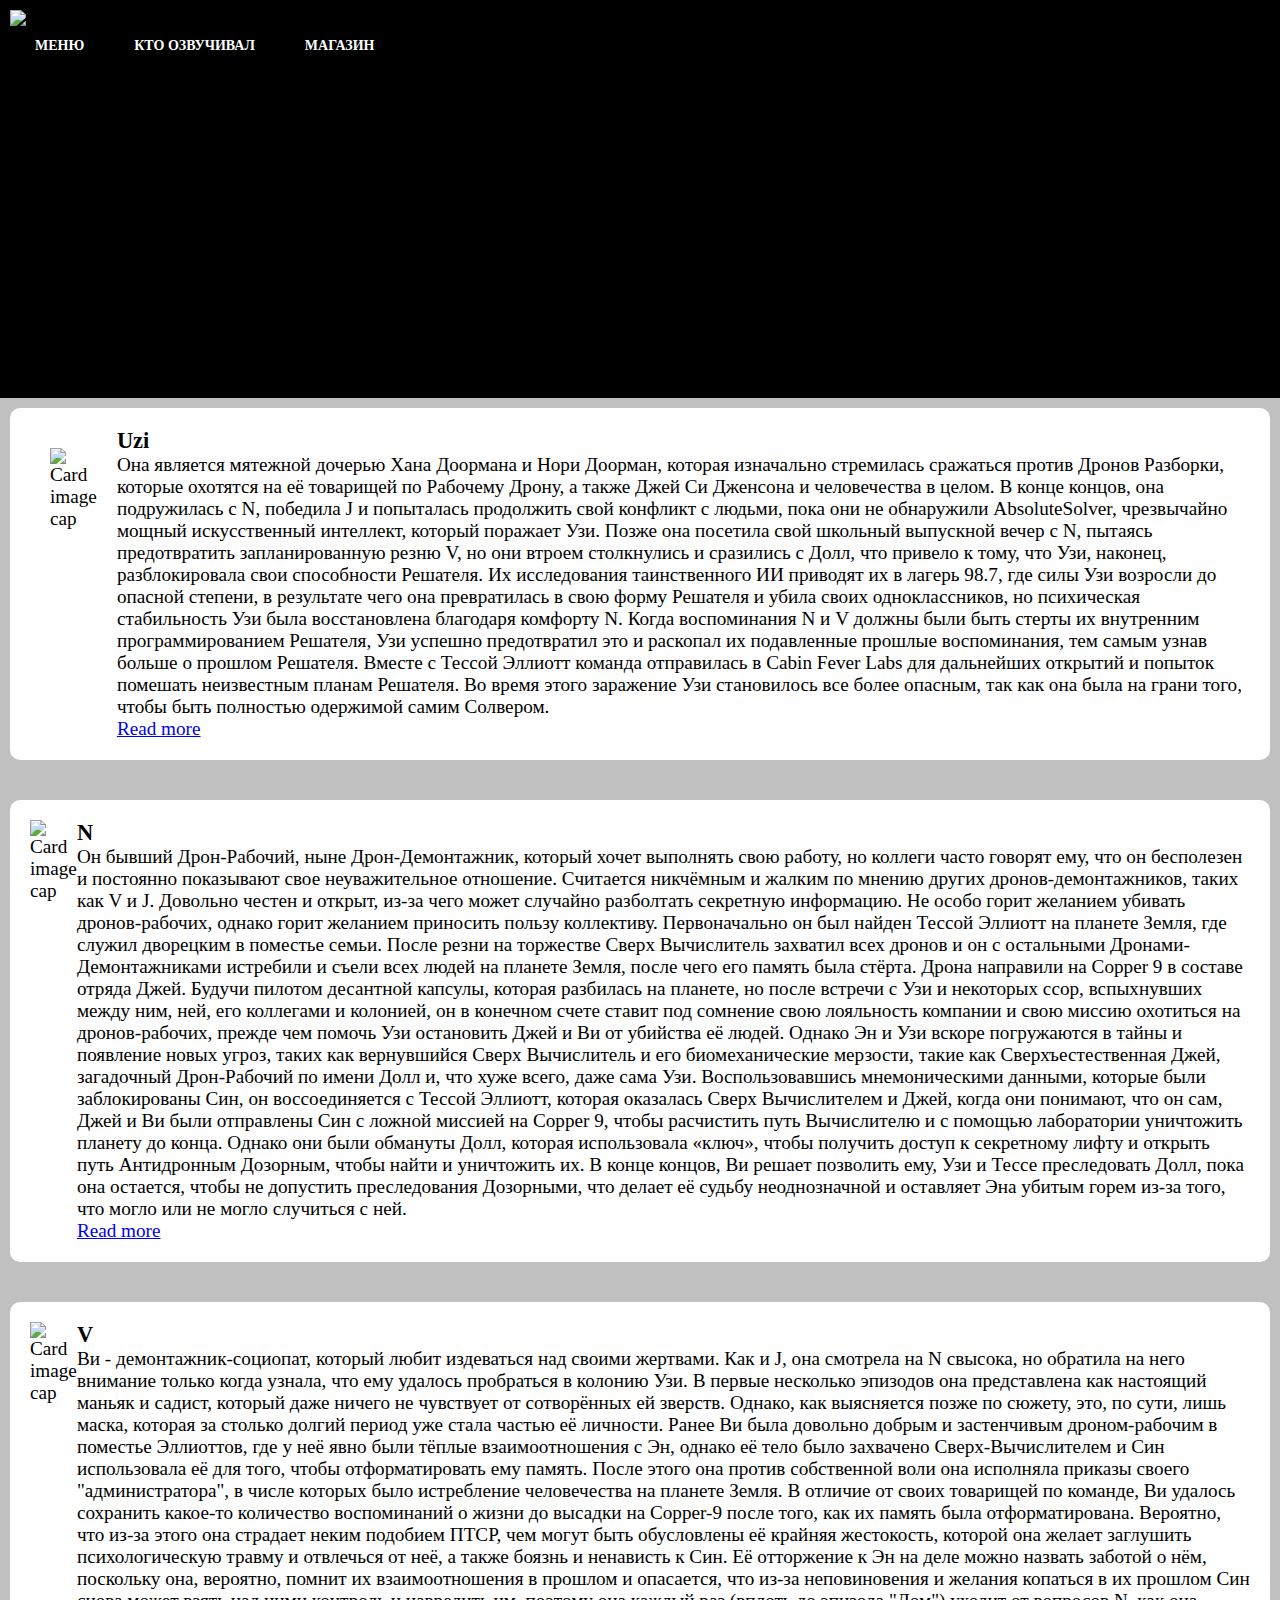
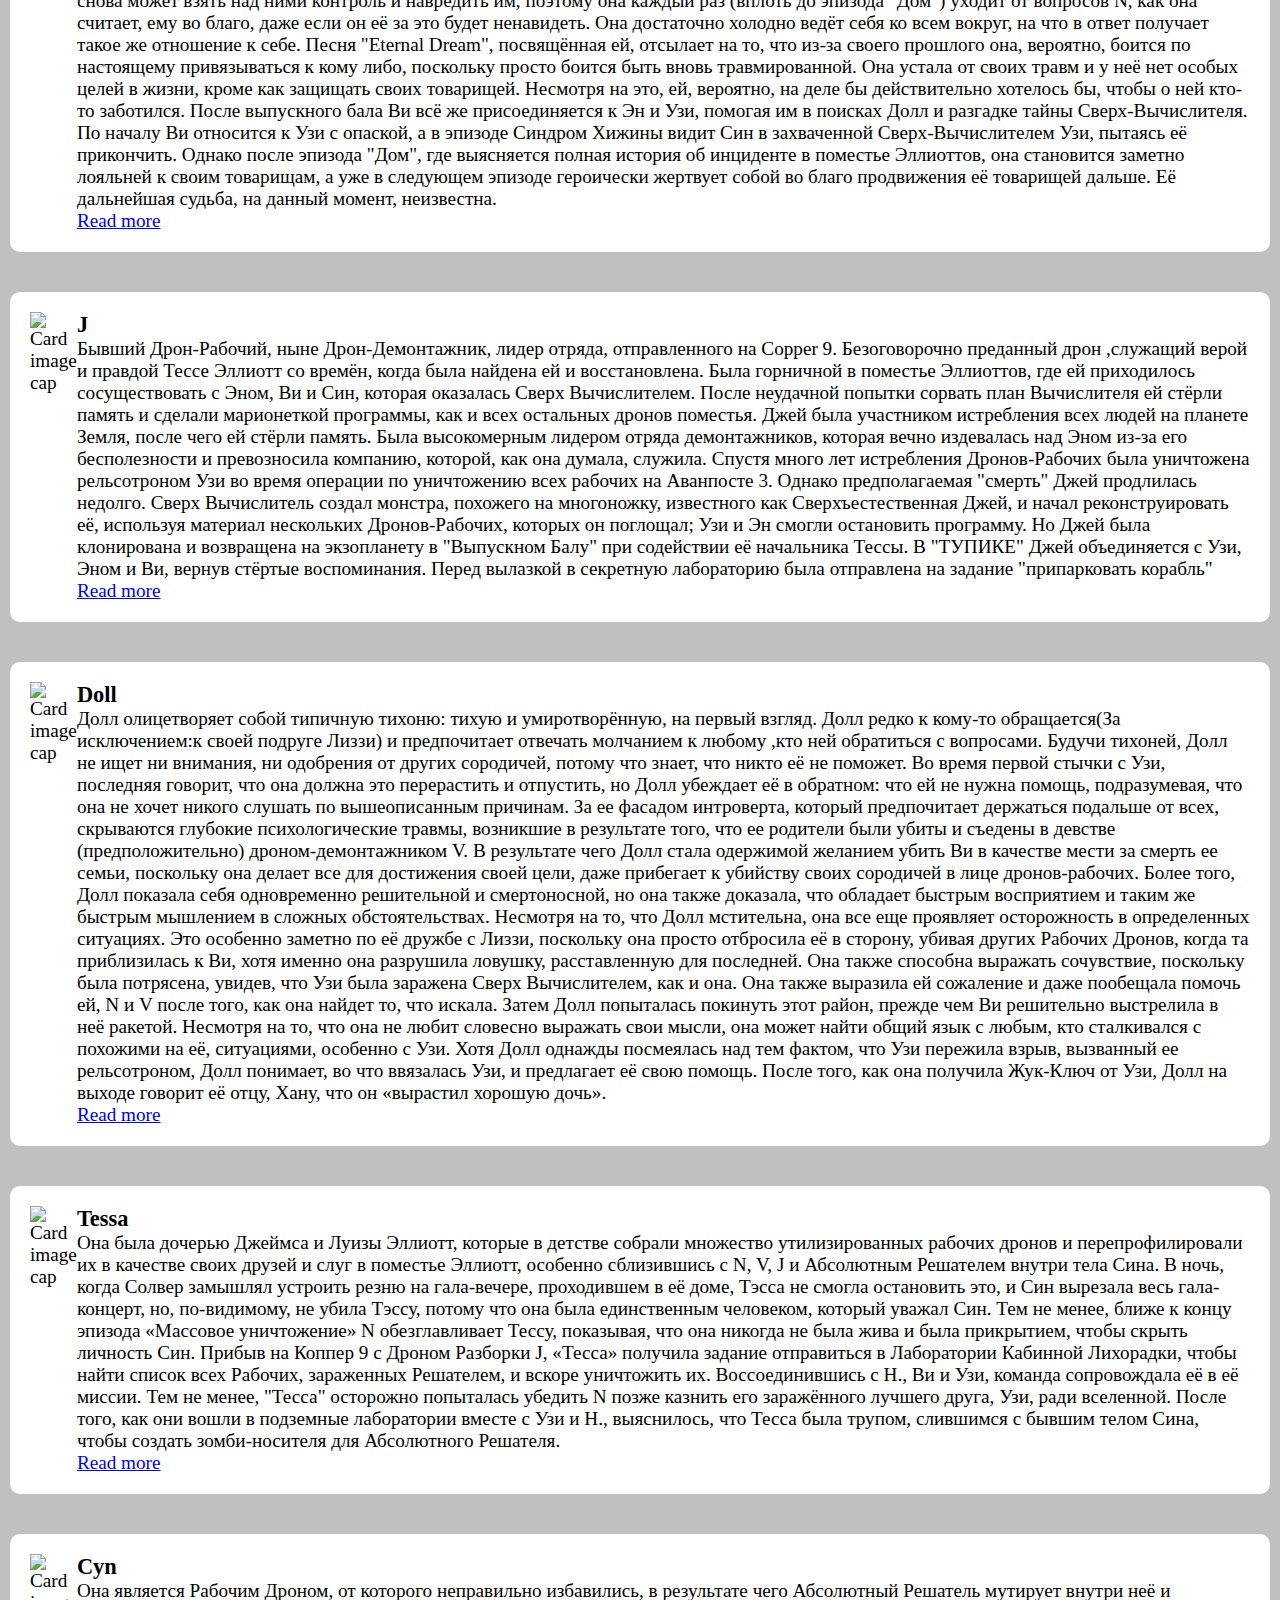
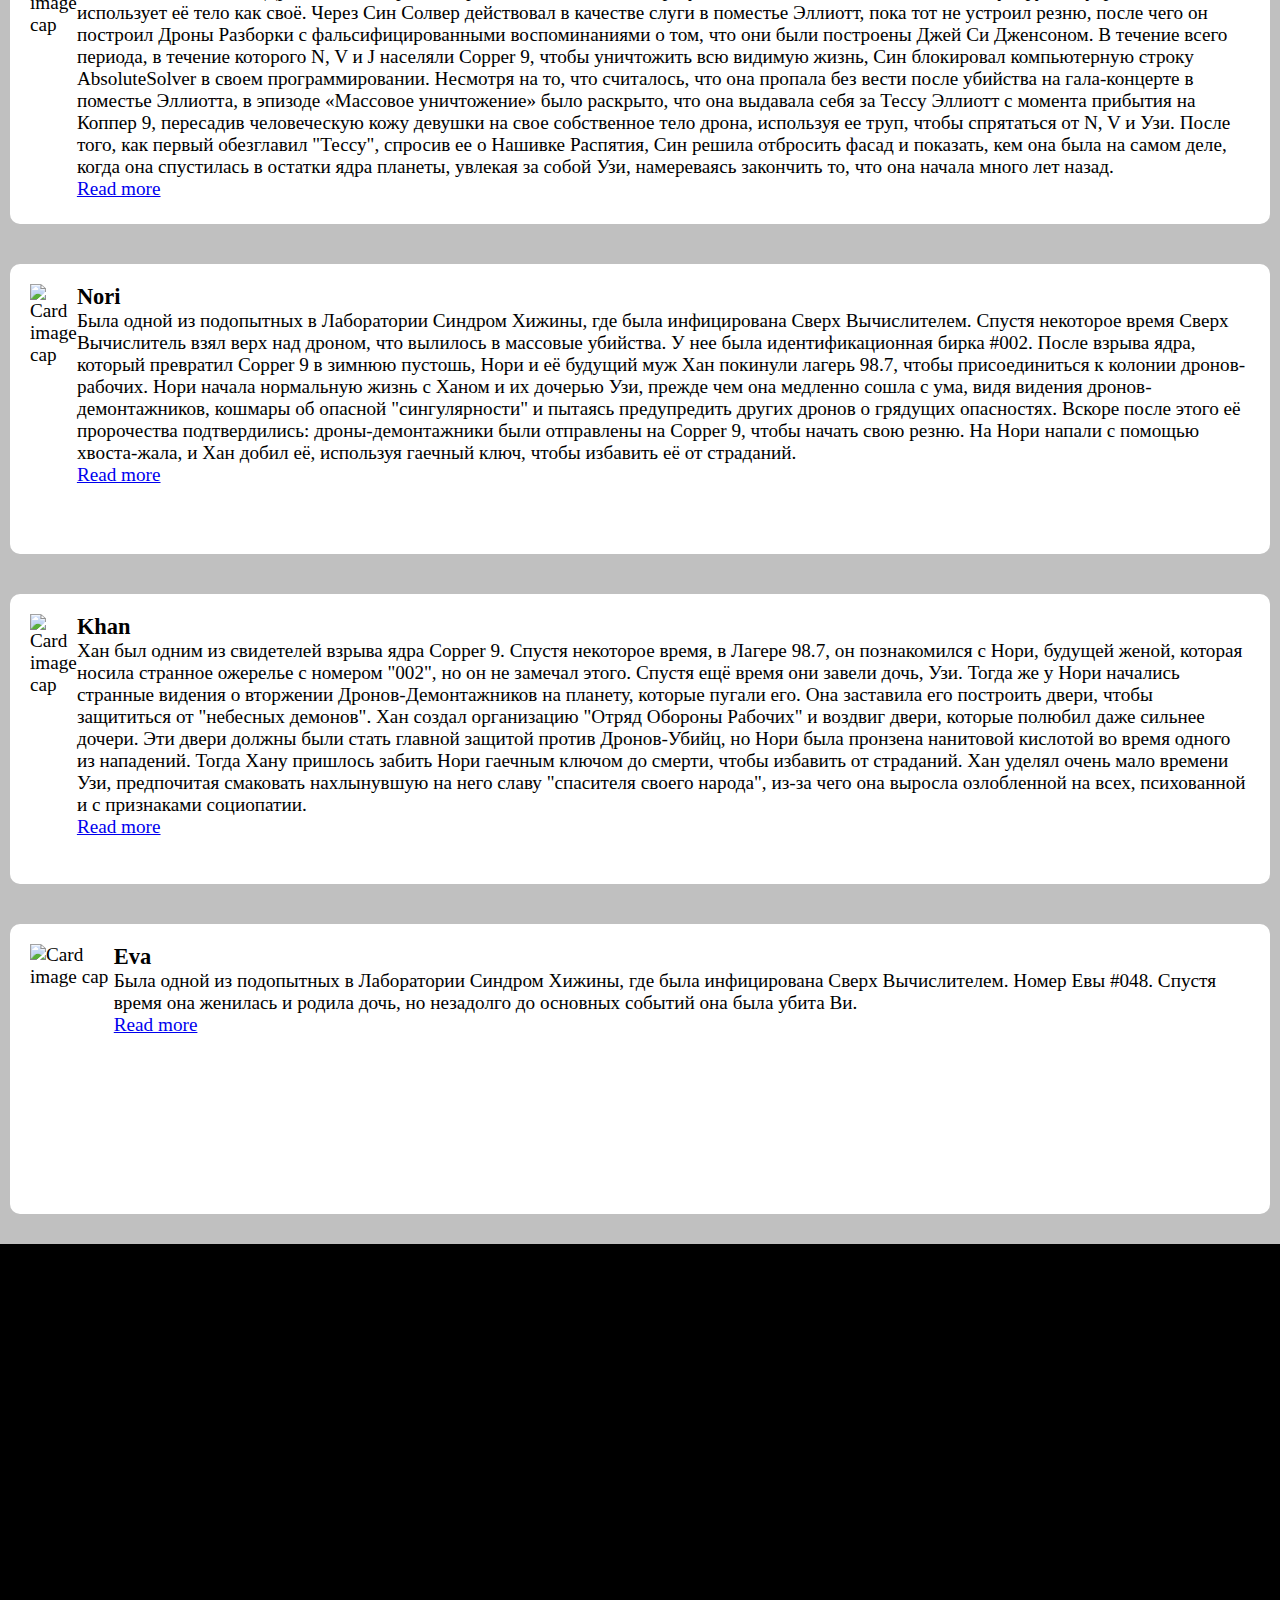
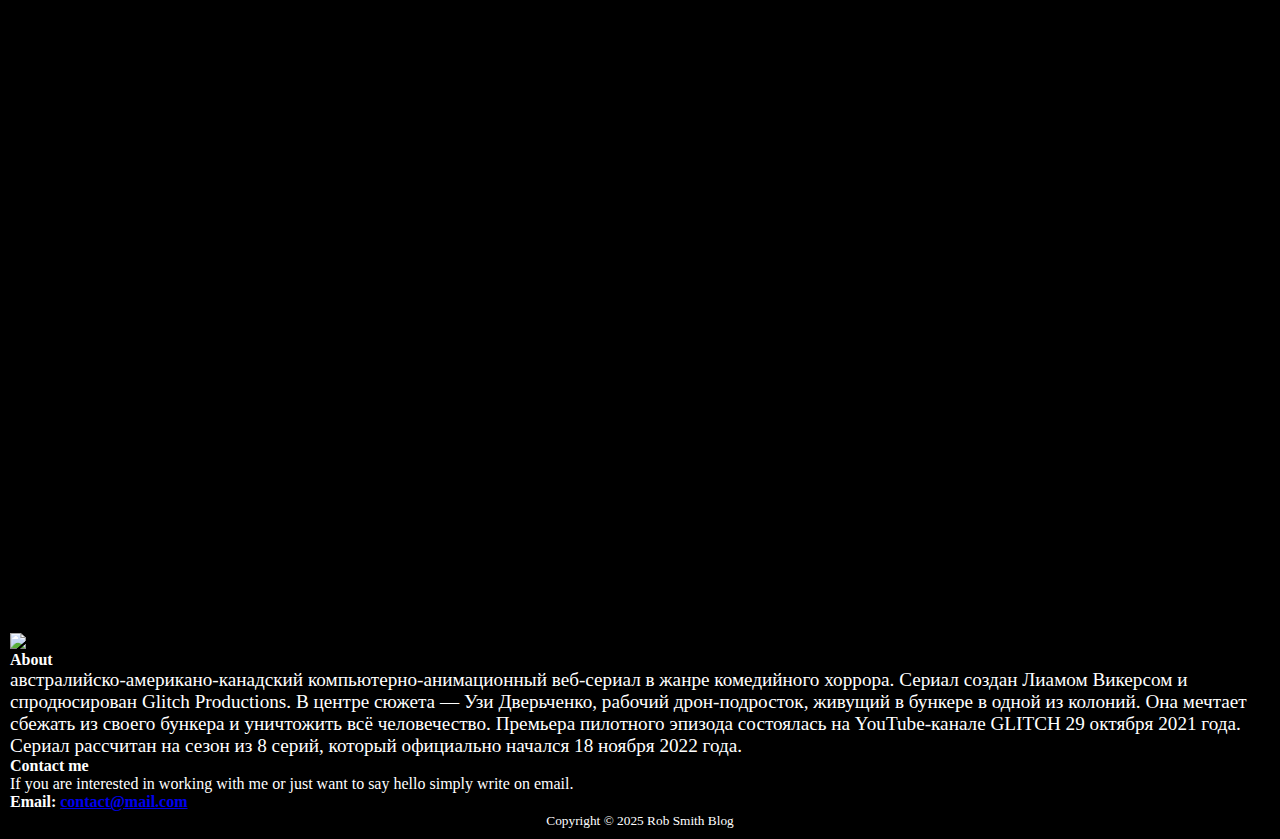
==== index.html @ 31bffb8f "Add files via upload" ====
<!DOCTYPE html>
<html lang="en" >
<head>
  <meta charset="UTF-8">
  <title>CodePen - A Pen by ghost smok</title>
  <link rel="stylesheet" href="./style.css">

</head>
<body>
<!-- partial:index.partial.html -->
<header>
<img src="https://i.postimg.cc/bwpjP5st/5v4793u6sl381.jpg"
width="1000" draggable="false"
alt="Logo">
  <nav id="menu1">
 <ul>
 <li><a href="menu.html">МЕНЮ</a></li>
 
 <li><a href="index (3).html">
КТО ОЗВУЧИВАЛ</a></li>
   
  <li> <a href="https://glitchproductions.store/pages/murderdrones">МАГАЗИН</a></li>
 
<li><a ></a></li>
 <li><a></a>
 <ul>
 <a ></a>
 <a></a>
 <a ></a>
 <a ></a>
 <a ></a>
  <a ></a></a>
<a ></a>
 <a ></a>
  <a ></a>
</ul>
 

</ul>
</nav>
</header>
 <main> <big>
 <div>
 <div class="post">
 <img height="250" src="https://i.postimg.cc/zD6vFq3F/sylwia-seroczynska-mwahaha.jpg"
 alt="Card image cap">
  <div>
 <h3>Uzi</h3>
 <p>
Она является мятежной дочерью Хана Доормана и Нори Доорман, которая изначально стремилась сражаться против Дронов Разборки, которые охотятся на её товарищей по Рабочему Дрону, а также Джей Си Дженсона и человечества в целом. В конце концов, она подружилась с N, победила J и попыталась продолжить свой конфликт с людьми, пока они не обнаружили AbsoluteSolver, чрезвычайно мощный искусственный интеллект, который поражает Узи. Позже она посетила свой школьный выпускной вечер с N, пытаясь предотвратить запланированную резню V, но они втроем столкнулись и сразились с Долл, что привело к тому, что Узи, наконец, разблокировала свои способности Решателя.

Их исследования таинственного ИИ приводят их в лагерь 98.7, где силы Узи возросли до опасной степени, в результате чего она превратилась в свою форму Решателя и убила своих одноклассников, но психическая стабильность Узи была восстановлена благодаря комфорту N. Когда воспоминания N и V должны были быть стерты их внутренним программированием Решателя, Узи успешно предотвратил это и раскопал их подавленные прошлые воспоминания, тем самым узнав больше о прошлом Решателя. Вместе с Тессой Эллиотт команда отправилась в Cabin Fever Labs для дальнейших открытий и попыток помешать неизвестным планам Решателя. Во время этого заражение Узи становилось все более опасным, так как она была на грани того, чтобы быть полностью одержимой самим Солвером.
 </p>
 <a href="#">Read more</a>
 </div>
 </div>
</main>
  <main>
 <div>
 <div class="post2">
 <img height="250" src="https://i.postimg.cc/FFWX5MR6/d363e25752e8197e28fd1262dc8aa3b7.jpg"
 alt="Card image cap">
 <div>
 <h3>N</h3>
 <p>
Он бывший Дрон-Рабочий, ныне Дрон-Демонтажник, который хочет выполнять свою работу, но коллеги часто говорят ему, что он бесполезен и постоянно показывают свое неуважительное отношение. Считается никчёмным и жалким по мнению других дронов-демонтажников, таких как V и J. Довольно честен и открыт, из-за чего может случайно разболтать секретную информацию. Не особо горит желанием убивать дронов-рабочих, однако горит желанием приносить пользу коллективу.

Первоначально он был найден Тессой Эллиотт на планете Земля, где служил дворецким в поместье семьи. После резни на торжестве Сверх Вычислитель захватил всех дронов и он с остальными Дронами-Демонтажниками истребили и съели всех людей на планете Земля, после чего его память была стёрта.

Дрона направили на Copper 9 в составе отряда Джей. Будучи пилотом десантной капсулы, которая разбилась на планете, но после встречи с Узи и некоторых ссор, вспыхнувших между ним, ней, его коллегами и колонией, он в конечном счете ставит под сомнение свою лояльность компании и свою миссию охотиться на дронов-рабочих, прежде чем помочь Узи остановить Джей и Ви от убийства её людей. Однако Эн и Узи вскоре погружаются в тайны и появление новых угроз, таких как вернувшийся Сверх Вычислитель и его биомеханические мерзости, такие как Сверхъестественная Джей, загадочный Дрон-Рабочий по имени Долл и, что хуже всего, даже сама Узи.

Воспользовавшись мнемоническими данными, которые были заблокированы Син, он воссоединяется с Тессой Эллиотт, которая оказалась Сверх Вычислителем и Джей, когда они понимают, что он сам, Джей и Ви были отправлены Син с ложной миссией на Copper 9, чтобы расчистить путь Вычислителю и с помощью лаборатории уничтожить планету до конца. Однако они были обмануты Долл, которая использовала «ключ», чтобы получить доступ к секретному лифту и открыть путь Антидронным Дозорным, чтобы найти и уничтожить их. В конце концов, Ви решает позволить ему, Узи и Тессе преследовать Долл, пока она остается, чтобы не допустить преследования Дозорными, что делает её судьбу неоднозначной и оставляет Эна убитым горем из-за того, что могло или не могло случиться с ней.
 </p>
 <a href="#">Read more</a>
 </div>
 </div>
</main>
  <main>
 <div>
 <div class="post3">
 <img height="250" src="https://i.postimg.cc/Gp4HGW2T/w1500-50629334.jpg"
 alt="Card image cap">
 <div>
 <h3>V</h3>
 <p>
Ви - демонтажник-социопат, который любит издеваться над своими жертвами. Как и J, она смотрела на N свысока, но обратила на него внимание только когда узнала, что ему удалось пробраться в колонию Узи. В первые несколько эпизодов она представлена как настоящий маньяк и садист, который даже ничего не чувствует от сотворённых ей зверств. Однако, как выясняется позже по сюжету, это, по сути, лишь маска, которая за столько долгий период уже стала частью её личности.

Ранее Ви была довольно добрым и застенчивым дроном-рабочим в поместье Эллиоттов, где у неё явно были тёплые взаимоотношения с Эн, однако её тело было захвачено Сверх-Вычислителем и Син использовала её для того, чтобы отформатировать ему память. После этого она против собственной воли она исполняла приказы своего "администратора", в числе которых было истребление человечества на планете Земля. В отличие от своих товарищей по команде, Ви удалось сохранить какое-то количество воспоминаний о жизни до высадки на Copper-9 после того, как их память была отформатирована. Вероятно, что из-за этого она страдает неким подобием ПТСР, чем могут быть обусловлены её крайняя жестокость, которой она желает заглушить психологическую травму и отвлечься от неё, а также боязнь и ненависть к Син. Её отторжение к Эн на деле можно назвать заботой о нём, поскольку она, вероятно, помнит их взаимоотношения в прошлом и опасается, что из-за неповиновения и желания копаться в их прошлом Син снова может взять над ними контроль и навредить им, поэтому она каждый раз (вплоть до эпизода "Дом") уходит от вопросов N, как она считает, ему во благо, даже если он её за это будет ненавидеть.

Она достаточно холодно ведёт себя ко всем вокруг, на что в ответ получает такое же отношение к себе. Песня "Eternal Dream", посвящённая ей, отсылает на то, что из-за своего прошлого она, вероятно, боится по настоящему привязываться к кому либо, поскольку просто боится быть вновь травмированной. Она устала от своих травм и у неё нет особых целей в жизни, кроме как защищать своих товарищей. Несмотря на это, ей, вероятно, на деле бы действительно хотелось бы, чтобы о ней кто-то заботился.

После выпускного бала Ви всё же присоединяется к Эн и Узи, помогая им в поисках Долл и разгадке тайны Сверх-Вычислителя. По началу Ви относится к Узи с опаской, а в эпизоде Синдром Хижины видит Син в захваченной Сверх-Вычислителем Узи, пытаясь её прикончить. Однако после эпизода "Дом", где выясняется полная история об инциденте в поместье Эллиоттов, она становится заметно лояльней к своим товарищам, а уже в следующем эпизоде героически жертвует собой во благо продвижения её товарищей дальше. Её дальнейшая судьба, на данный момент, неизвестна.
 </p>
 <a href="#">Read more</a>
 </div>
 </div>
</main>
<main>
<div>
  <div class="post2">
  <img height="250" src="https://pv1.narvii.com/uploaded_cover/8409/a9f52c21cc013c2a0dcaabb49ca685243e1aecd4r1-720-732_raw.jpg"
  alt="Card image cap">
  <div>
  <h3>J</h3>
  <p>
    Бывший Дрон-Рабочий, ныне Дрон-Демонтажник, лидер отряда, отправленного на Copper 9. Безоговорочно преданный дрон ,служащий верой и правдой Тессе Эллиотт со времён, когда была найдена ей и восстановлена. Была горничной в поместье Эллиоттов, где ей приходилось сосуществовать с Эном, Ви и Син, которая оказалась Сверх Вычислителем. После неудачной попытки сорвать план Вычислителя ей стёрли память и сделали марионеткой программы, как и всех остальных дронов поместья. Джей была участником истребления всех людей на планете Земля, после чего ей стёрли память.

    Была высокомерным лидером отряда демонтажников, которая вечно издевалась над Эном из-за его бесполезности и превозносила компанию, которой, как она думала, служила. Спустя много лет истребления Дронов-Рабочих была уничтожена рельсотроном Узи во время операции по уничтожению всех рабочих на Аванпосте 3. Однако предполагаемая "смерть" Джей продлилась недолго. Сверх Вычислитель создал монстра, похожего на многоножку, известного как Сверхъестественная Джей, и начал реконструировать её, используя материал нескольких Дронов-Рабочих, которых он поглощал; Узи и Эн смогли остановить программу. Но Джей была клонирована и возвращена на экзопланету в "Выпускном Балу" при содействии её начальника Тессы. В "ТУПИКЕ" Джей объединяется с Узи, Эном и Ви, вернув стёртые воспоминания. Перед вылазкой в секретную лабораторию была отправлена на задание "припарковать корабль"
      
  </p>
  <a href="#">Read more</a>
  </div>
  </div>
 </main> 
     <main>
 <div>
 <div class="post2">
 <img height="250" src="https://i.ytimg.com/vi/HdlYwyWFCSU/maxresdefault.jpg"
 alt="Card image cap">
 <div>
 <h3>Doll</h3>
 <p>
Долл олицетворяет собой типичную тихоню: тихую и умиротворённую, на первый взгляд.

Долл редко к кому-то обращается(За исключением:к своей подруге Лиззи) и предпочитает отвечать молчанием к любому ,кто ней обратиться с вопросами. Будучи тихоней, Долл не ищет ни внимания, ни одобрения от других сородичей, потому что знает, что никто её не поможет. Во время первой стычки с Узи, последняя говорит, что она должна это перерастить и отпустить, но Долл убеждает её в обратном: что ей не нужна помощь, подразумевая, что она не хочет никого слушать по вышеописанным причинам.

За ее фасадом интроверта, который предпочитает держаться подальше от всех, скрываются глубокие психологические травмы, возникшие в результате того, что ее родители были убиты и съедены в девстве (предположительно) дроном-демонтажником V. В результате чего Долл стала одержимой желанием убить Ви в качестве мести за смерть ее семьи, поскольку она делает все для достижения своей цели, даже прибегает к убийству своих сородичей в лице дронов-рабочих. Более того, Долл показала себя одновременно решительной и смертоносной, но она также доказала, что обладает быстрым восприятием и таким же быстрым мышлением в сложных обстоятельствах.

Несмотря на то, что Долл мстительна, она все еще проявляет осторожность в определенных ситуациях. Это особенно заметно по её дружбе с Лиззи, поскольку она просто отбросила её в сторону, убивая других Рабочих Дронов, когда та приблизилась к Ви, хотя именно она разрушила ловушку, расставленную для последней. Она также способна выражать сочувствие, поскольку была потрясена, увидев, что Узи была заражена Сверх Вычислителем, как и она. Она также выразила ей сожаление и даже пообещала помочь ей, N и V после того, как она найдет то, что искала. Затем Долл попыталась покинуть этот район, прежде чем Ви решительно выстрелила в неё ракетой.

Несмотря на то, что она не любит словесно выражать свои мысли, она может найти общий язык с любым, кто сталкивался с похожими на её, ситуациями, особенно с Узи. Хотя Долл однажды посмеялась над тем фактом, что Узи пережила взрыв, вызванный ее рельсотроном, Долл понимает, во что ввязалась Узи, и предлагает её свою помощь. После того, как она получила Жук-Ключ от Узи, Долл на выходе говорит её отцу, Хану, что он «вырастил хорошую дочь».
 </p>
 <a href="#">Read more</a>
 </div>
 </div>
</main>
       
<main>
  <div>
  <div class="post2">
  <img height="250" src=" https://sun9-10.userapi.com/impg/5o4ItcQ6KYX34De2wUqZ9hHQil0iCbRQohkz-w/eM1XYbbfcY0.jpg?size=736x736&quality=95&sign=e3712b79fbfd62f97fe6152dad98f742&c_uniq_tag=2avwO3fMjDwNcyZWxLpQ-jDxDvaSNjSBK7KTJ93uhGQ&type=album"
  alt="Card image cap">
  <div>
  <h3>Tessa</h3>
  <p>
 Она была дочерью Джеймса и Луизы Эллиотт, которые в детстве собрали множество утилизированных рабочих дронов и перепрофилировали их в качестве своих друзей и слуг в поместье Эллиотт, особенно сблизившись с N, V, J и Абсолютным Решателем внутри тела Сина. В ночь, когда Солвер замышлял устроить резню на гала-вечере, проходившем в её доме, Тэсса не смогла остановить это, и Син вырезала весь гала-концерт, но, по-видимому, не убила Тэссу, потому что она была единственным человеком, который уважал Син. Тем не менее, ближе к концу эпизода «Массовое уничтожение» N обезглавливает Тессу, показывая, что она никогда не была жива и была прикрытием, чтобы скрыть личность Син.
 
 Прибыв на Коппер 9 с Дроном Разборки J, «Тесса» получила задание отправиться в Лаборатории Кабинной Лихорадки, чтобы найти список всех Рабочих, зараженных Решателем, и вскоре уничтожить их. Воссоединившись с Н., Ви и Узи, команда сопровождала её в её миссии. Тем не менее, "Тесса" осторожно попыталась убедить N позже казнить его заражённого лучшего друга, Узи, ради вселенной.
 
 После того, как они вошли в подземные лаборатории вместе с Узи и Н., выяснилось, что Тесса была трупом, слившимся с бывшим телом Сина, чтобы создать зомби-носителя для Абсолютного Решателя.
  </p>
  <a href="#">Read more</a>
  </div>
  </div>
 </main>   
        
       <main>
  <div>
  <div class="post2">
  <img height="250" src="https://i.pinimg.com/originals/44/31/07/443107a8bdb5ba732c0cee2706733353.jpg"
  alt="Card image cap">
  <div>
  <h3>Cyn</h3>
  <p>
 Она является Рабочим Дроном, от которого неправильно избавились, в результате чего Абсолютный Решатель мутирует внутри неё и использует её тело как своё. Через Син Солвер действовал в качестве слуги в поместье Эллиотт, пока тот не устроил резню, после чего он построил Дроны Разборки с фальсифицированными воспоминаниями о том, что они были построены Джей Си Дженсоном. В течение всего периода, в течение которого N, V и J населяли Copper 9, чтобы уничтожить всю видимую жизнь, Син блокировал компьютерную строку AbsoluteSolver в своем программировании.
 
 Несмотря на то, что считалось, что она пропала без вести после убийства на гала-концерте в поместье Эллиотта, в эпизоде «Массовое уничтожение» было раскрыто, что она выдавала себя за Тессу Эллиотт с момента прибытия на Коппер 9, пересадив человеческую кожу девушки на свое собственное тело дрона, используя ее труп, чтобы спрятаться от N, V и Узи. После того, как первый обезглавил "Тессу", спросив ее о Нашивке Распятия, Син решила отбросить фасад и показать, кем она была на самом деле, когда она спустилась в остатки ядра планеты, увлекая за собой Узи, намереваясь закончить то, что она начала много лет назад.
  </p>
  <a href="#">Read more</a>
  </div>
  </div>
 </main>        
        
    <main>
  <div>
  <div class="post2">
  <img height="250" src="https://i.pinimg.com/originals/e8/13/d5/e813d53d02d3e37a372504c1c1c57152.jpg"
  alt="Card image cap">
  <div>
  <h3>Nori</h3>
  <p>
    Была одной из подопытных в Лаборатории Синдром Хижины, где была инфицирована Сверх Вычислителем. Спустя некоторое время Сверх Вычислитель взял верх над дроном, что вылилось в массовые убийства. У нее была идентификационная бирка #002.

    После взрыва ядра, который превратил Copper 9 в зимнюю пустошь, Нори и её будущий муж Хан покинули лагерь 98.7, чтобы присоединиться к колонии дронов-рабочих. Нори начала нормальную жизнь с Ханом и их дочерью Узи, прежде чем она медленно сошла с ума, видя видения дронов-демонтажников, кошмары об опасной "сингулярности" и пытаясь предупредить других дронов о грядущих опасностях. Вскоре после этого её пророчества подтвердились: дроны-демонтажники были отправлены на Copper 9, чтобы начать свою резню. На Нори напали с помощью хвоста-жала, и Хан добил её, используя гаечный ключ, чтобы избавить её от страданий.
  </p>
  <a href="#">Read more</a>
  </div>
  </div>
 </main>     
        
     <main>
  <div>
  <div class="post2">
  <img height="250" src="https://static.wikia.nocookie.net/murder-drones/images/a/a6/Khan.png/revision/latest?cb=20211029233716"
  alt="Card image cap">
  <div>
  <h3>Khan</h3>
  <p>
    Хан был одним из свидетелей взрыва ядра Copper 9. Спустя некоторое время, в Лагере 98.7, он познакомился с Нори, будущей женой, которая носила странное ожерелье с номером "002", но он не замечал этого. Спустя ещё время они завели дочь, Узи. Тогда же у Нори начались странные видения о вторжении Дронов-Демонтажников на планету, которые пугали его. Она заставила его построить двери, чтобы защититься от "небесных демонов".

    Хан создал организацию "Отряд Обороны Рабочих" и воздвиг двери, которые полюбил даже сильнее дочери. Эти двери должны были стать главной защитой против Дронов-Убийц, но Нори была пронзена нанитовой кислотой во время одного из нападений. Тогда Хану пришлось забить Нори гаечным ключом до смерти, чтобы избавить от страданий.
    
    Хан уделял очень мало времени Узи, предпочитая смаковать нахлынувшую на него славу "спасителя своего народа", из-за чего она выросла озлобленной на всех, психованной и с признаками социопатии.
  </p>
  <a href="#">Read more</a>
  </div>
  </div>
 </main>    
        
    <main>
  <div>
  <div class="post2">
  <img height="250" src="https://i.pinimg.com/236x/28/bf/f2/28bff23417d8998f2b22e9f61f9b44cf.jpg"
  alt="Card image cap">
  <div>
  <h3>Eva</h3>
  <p>
    Была одной из подопытных в Лаборатории Синдром Хижины, где была инфицирована Сверх Вычислителем. Номер Евы #048.

    Спустя время она женилась и родила дочь, но незадолго до основных событий она была убита Ви. 
  </p>
  <a href="#">Read more</a>
  </div>
  </div>
 </main>     
        
 
       
       
       
       
       
       
       
       
       
   </big>    
    
   <body>
   <h3>Video</h3>
    
   <div class="testimonials">
    <div class="scroller">
        <div class="item">
          
            <iframe width="560" height="315" src="https://www.youtube.com/embed/mImFz8mkaHo?si=rEDxXIDm6kcpUyf7" title="YouTube video player" frameborder="0" allow="accelerometer; autoplay; clipboard-write; encrypted-media; gyroscope; picture-in-picture; web-share" referrerpolicy="strict-origin-when-cross-origin" allowfullscreen></iframe>
          
   <iframe width="560" height="315" src="https://www.youtube.com/embed/7z8DO1KhPFo?si=pIydmFgXKy9u0kc2" title="YouTube video player" frameborder="0" allow="accelerometer; autoplay; clipboard-write; encrypted-media; gyroscope; picture-in-picture; web-share" referrerpolicy="strict-origin-when-cross-origin" allowfullscreen></iframe>
          
   <iframe width="560" height="315" src="https://www.youtube.com/embed/djsJqNAGMuY?si=GTfAvNERq-p139wG" title="YouTube video player" frameborder="0" allow="accelerometer; autoplay; clipboard-write; encrypted-media; gyroscope; picture-in-picture; web-share" referrerpolicy="strict-origin-when-cross-origin" allowfullscreen></iframe>
          
  <iframe width="560" height="315" src="https://www.youtube.com/embed/63bUBEIhpNk" title="ДРОНЫ-УБИЙЦЫ 4 СЕРИЯ: Синдром Хижины" frameborder="0" allow="accelerometer; autoplay; clipboard-write; encrypted-media; gyroscope; picture-in-picture; web-share" referrerpolicy="strict-origin-when-cross-origin" allowfullscreen></iframe>  
          
          <iframe width="560" height="315" src="https://www.youtube.com/embed/rk0HBqSqpgg" title="ДРОНЫ-УБИЙЦЫ 5 СЕРИЯ: Дом" frameborder="0" allow="accelerometer; autoplay; clipboard-write; encrypted-media; gyroscope; picture-in-picture; web-share" referrerpolicy="strict-origin-when-cross-origin" allowfullscreen></iframe>      
          
        </div>
        <div class="item">
          
  <iframe width="560" height="315" src="https://www.youtube.com/embed/U7i6fi3z9Nk" title="ДРОНЫ-УБИЙЦЫ 6 СЕРИЯ: ТУПИК" frameborder="0" allow="accelerometer; autoplay; clipboard-write; encrypted-media; gyroscope; picture-in-picture; web-share" referrerpolicy="strict-origin-when-cross-origin" allowfullscreen></iframe>
          
   <iframe width="560" height="315" src="https://www.youtube.com/embed/EOqw86OGIB0" title="ДРОНЫ-УБИЙЦЫ - Серия 7: Судный День" frameborder="0" allow="accelerometer; autoplay; clipboard-write; encrypted-media; gyroscope; picture-in-picture; web-share" referrerpolicy="strict-origin-when-cross-origin" allowfullscreen></iframe>        
        </div>
        <div class="item">
           
          
          
        </div>
    </div>
 </div>
    
    
    
    
   </body>   
    
    
    
    
    
    
    
    
    
<footer>
  
  
 
 <img src="https://i.postimg.cc/WpZjg27P/channels4-profile.jpg" 
 alt=”Logo” width=”250” height="250">
 </div>
 <div class=”footer-columns”>
 <div class=”footer-column”>
  
 <h4>About</h4>
 <p1> <big>
  австралийско-американо-канадский компьютерно-анимационный веб-сериал в жанре комедийного хоррора.

Сериал создан Лиамом Викерсом и спродюсирован Glitch Productions. В центре сюжета — Узи Дверьченко, рабочий дрон-подросток, живущий в бункере в одной из колоний. Она мечтает сбежать из своего бункера и уничтожить всё человечество.

Премьера пилотного эпизода состоялась на YouTube-канале GLITCH 29 октября 2021 года. Сериал рассчитан на сезон из 8 серий, который официально начался 18 ноября 2022 года.
</big>


 </p1>
 </div>
 <div class=”footer-column”>
 <h4>Contact me</h4>
 <p1>
 If you are interested in working with me 
 or just want to say hello simply write on
 email.
 <br><strong>Email: 
 <a href=”#”>contact@mail.com</a></strong>
 </p1>
</div>
 </div>
 </div>
 <center>
 <small>Copyright &copy; 2025 Rob Smith Blog</small>
 </center>
 </div>
</footer>
<!-- partial -->
  
</body>
</html>
---- style.css ----
.footer-columns {
 display: flex;
}
.footer-column {
 flex: 50%;
 margin: 20px;
}
header, footer {
 background-color: black;
 padding: 10px;
}
main {
 padding: 10px;
 background-color: silver;
}
.post {
 background-color: white;
 padding: 20px;
 border-radius: 10px;
 margin-bottom: 20px;
 display: flex;
}
.post img {
 margin: 20px;
}
main {
 padding: 10px;
 background-color: silver;
}
.post2 {
 background-color: white;
 padding: 20px;
 border-radius: 10px;
 margin-bottom: 20px;
 display: flex;
}
.post img {
 margin: 20px;
}
main {
 padding: 10px;
 background-color: silver;
}
.post3 {
 background-color: white;
 padding: 20px;
 border-radius: 10px;
 margin-bottom: 20px;
 display: flex;
}
.post img {
 margin: 20px;
}
#menu1 ul{
 position: relative;
 display: block;
 margin: 0px;
 padding: 0px;
 width: 100%;
 height: auto;
 list-style: none;
}
#menu1 > ul::after{
 display: block;
 width: 100%;
 height: 0px;
 clear: both;
 content: " ";
}
#menu1 ul li{
 position: relative;
 display: block;
 float: left;
 width: auto;
 height: auto;
}
#menu1 ul li a{
 display: block;
 padding: 9px 25px 0px 25px;
 font-size: 14px;
 line-height: 1.3em;
 text-decoration: none;
 font-weight: bold;
 text-transform: uppercase;
 height: 36px;
  box-sizing: border-box;
 color: white;
}
#menu1 ulli ul{
 position: absolute;
  top: 36px;
  left: 0px;
  display: none;
  width: 200px;
  background: #38b6ff;
}
#menu1 ul li:hover ul{
 display: block;
}
#menu1 ul li ul li{
 float: none;
 width: 100%;
}
#menu1 ul li ul li a{
 display: block;
 text-transform: none;
 height: auto;
 padding: 7px 25px;
 width: 100%;
 box-sizing: border-box;
 border-top: 1px solid #ffffff;
 color: white;
}
#menu1 ul li ul li:first-child a{
 border-top: 0px;
}
h4{
  color: white
}
p1 {
  color: white
} 
small{
  color: white
}
* {
  margin: 0;
  padding: 0;
  box-sizing: border-box;
}
Добавьте приведенные ниже  стили к элементу body.
 body {
  font-family: 'Noto Sans', sans-serif;
  font-size: ;
  color: #4A5568;
}

.testimonials {
  max-width: 3000px;
  margin: auto;
}

.scroller {
  overflow-x: scroll;
  display: flex;
}

.item {
  min-width: 100%;
  min-height: 200px; /* To start with */
  background-color: ; /* For demo */
}

body {
 background-color: black; 
 
}
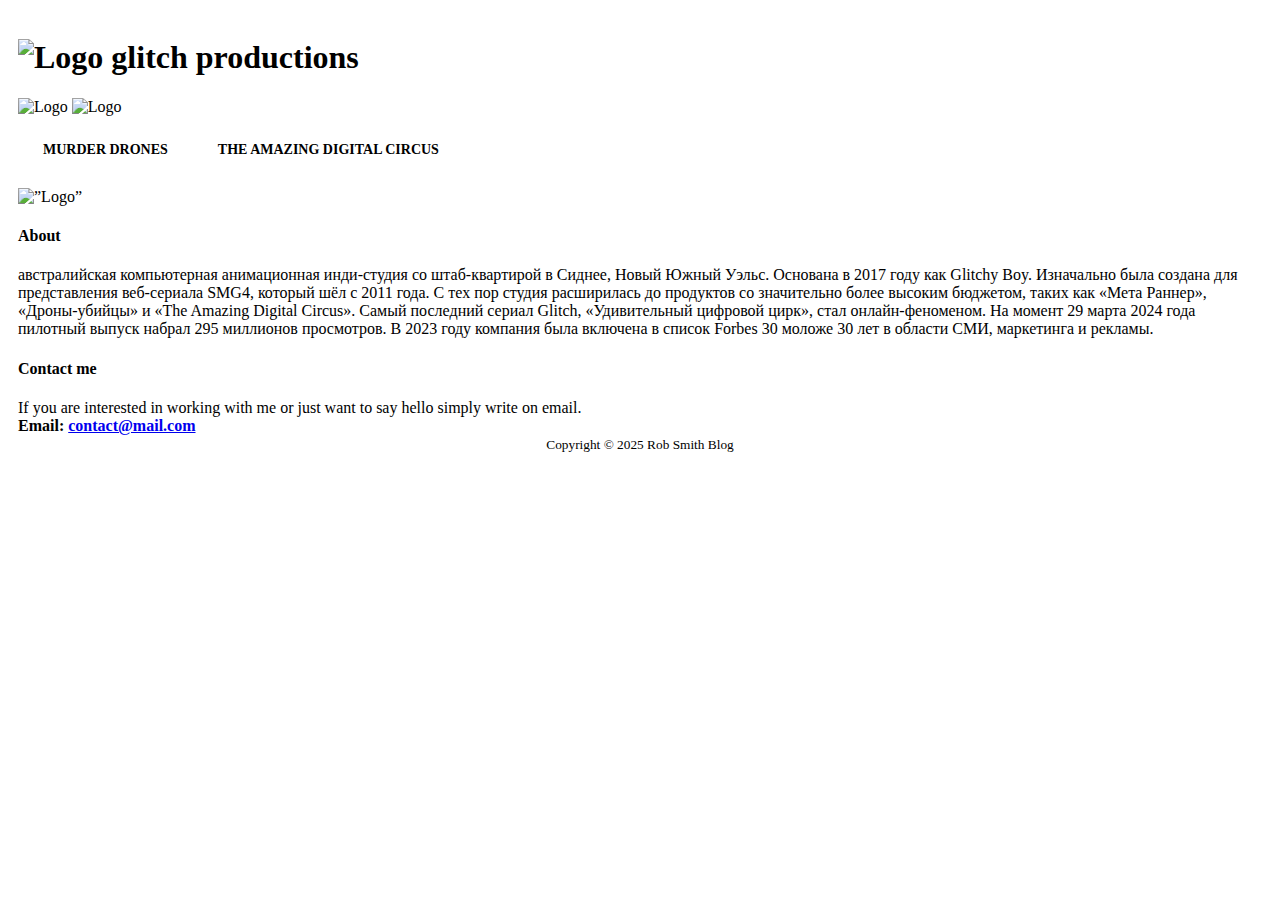
==== commit 1deb2a2d: "Rename menu.html to index.html" ====
--- a/index.html
+++ b/index.html
@@ -3,288 +3,55 @@
 <head>
   <meta charset="UTF-8">
   <title>CodePen - A Pen by ghost smok</title>
-  <link rel="stylesheet" href="./style.css">
+  <link rel="stylesheet" href="./style (1).css">
 
 </head>
 <body>
 <!-- partial:index.partial.html -->
 <header>
-<img src="https://i.postimg.cc/bwpjP5st/5v4793u6sl381.jpg"
-width="1000" draggable="false"
+  <body background= "https://avatars.mds.yandex.net/i?id=531ed8237d37d49c2ba6581335fe3036_l-5859366-images-thumbs&n=13">
+
+
+
+  <h1>
+<img src="https://i.postimg.cc/3r1mgVjZ/Glitch-Productions-Logo.jpg"
+width="100" draggable="false"
 alt="Logo">
+<p1>glitch productions</p1></h1>
   <nav id="menu1">
  <ul>
- <li><a href="menu.html">МЕНЮ</a></li>
- 
- <li><a href="index (3).html">
-КТО ОЗВУЧИВАЛ</a></li>
-   
-  <li> <a href="https://glitchproductions.store/pages/murderdrones">МАГАЗИН</a></li>
- 
-<li><a ></a></li>
- <li><a></a>
- <ul>
- <a ></a>
- <a></a>
- <a ></a>
- <a ></a>
- <a ></a>
-  <a ></a></a>
-<a ></a>
- <a ></a>
-  <a ></a>
-</ul>
+  <p> <img src="https://steamuserimages-a.akamaihd.net/ugc/2152217810763685557/193B95ADE752D50521656BA0629ECD5C7571E707/"
+    width="200" draggable="false"
+    alt="Logo">  
+     <img src="https://en-images.kinorium.com/movie/300/10639737.jpg?1698301459"
+    width="200" draggable="false"
+    alt="Logo">
+ <li><a href="index (5).html">Murder drones</a></li>
+ <li><a href="index (2).html">The Amazing Digital Circus</a></li>
+ </ul>
+</nav>
+</header>
+
+
+
+
+
  
 
-</ul>
-</nav>
-</header>
- <main> <big>
+
+
+
+<footer>
+ 
+   
+   
+  
+
+    
+ 
  <div>
- <div class="post">
- <img height="250" src="https://i.postimg.cc/zD6vFq3F/sylwia-seroczynska-mwahaha.jpg"
- alt="Card image cap">
-  <div>
- <h3>Uzi</h3>
- <p>
-Она является мятежной дочерью Хана Доормана и Нори Доорман, которая изначально стремилась сражаться против Дронов Разборки, которые охотятся на её товарищей по Рабочему Дрону, а также Джей Си Дженсона и человечества в целом. В конце концов, она подружилась с N, победила J и попыталась продолжить свой конфликт с людьми, пока они не обнаружили AbsoluteSolver, чрезвычайно мощный искусственный интеллект, который поражает Узи. Позже она посетила свой школьный выпускной вечер с N, пытаясь предотвратить запланированную резню V, но они втроем столкнулись и сразились с Долл, что привело к тому, что Узи, наконец, разблокировала свои способности Решателя.
-
-Их исследования таинственного ИИ приводят их в лагерь 98.7, где силы Узи возросли до опасной степени, в результате чего она превратилась в свою форму Решателя и убила своих одноклассников, но психическая стабильность Узи была восстановлена благодаря комфорту N. Когда воспоминания N и V должны были быть стерты их внутренним программированием Решателя, Узи успешно предотвратил это и раскопал их подавленные прошлые воспоминания, тем самым узнав больше о прошлом Решателя. Вместе с Тессой Эллиотт команда отправилась в Cabin Fever Labs для дальнейших открытий и попыток помешать неизвестным планам Решателя. Во время этого заражение Узи становилось все более опасным, так как она была на грани того, чтобы быть полностью одержимой самим Солвером.
- </p>
- <a href="#">Read more</a>
- </div>
- </div>
-</main>
-  <main>
  <div>
- <div class="post2">
- <img height="250" src="https://i.postimg.cc/FFWX5MR6/d363e25752e8197e28fd1262dc8aa3b7.jpg"
- alt="Card image cap">
  <div>
- <h3>N</h3>
- <p>
-Он бывший Дрон-Рабочий, ныне Дрон-Демонтажник, который хочет выполнять свою работу, но коллеги часто говорят ему, что он бесполезен и постоянно показывают свое неуважительное отношение. Считается никчёмным и жалким по мнению других дронов-демонтажников, таких как V и J. Довольно честен и открыт, из-за чего может случайно разболтать секретную информацию. Не особо горит желанием убивать дронов-рабочих, однако горит желанием приносить пользу коллективу.
-
-Первоначально он был найден Тессой Эллиотт на планете Земля, где служил дворецким в поместье семьи. После резни на торжестве Сверх Вычислитель захватил всех дронов и он с остальными Дронами-Демонтажниками истребили и съели всех людей на планете Земля, после чего его память была стёрта.
-
-Дрона направили на Copper 9 в составе отряда Джей. Будучи пилотом десантной капсулы, которая разбилась на планете, но после встречи с Узи и некоторых ссор, вспыхнувших между ним, ней, его коллегами и колонией, он в конечном счете ставит под сомнение свою лояльность компании и свою миссию охотиться на дронов-рабочих, прежде чем помочь Узи остановить Джей и Ви от убийства её людей. Однако Эн и Узи вскоре погружаются в тайны и появление новых угроз, таких как вернувшийся Сверх Вычислитель и его биомеханические мерзости, такие как Сверхъестественная Джей, загадочный Дрон-Рабочий по имени Долл и, что хуже всего, даже сама Узи.
-
-Воспользовавшись мнемоническими данными, которые были заблокированы Син, он воссоединяется с Тессой Эллиотт, которая оказалась Сверх Вычислителем и Джей, когда они понимают, что он сам, Джей и Ви были отправлены Син с ложной миссией на Copper 9, чтобы расчистить путь Вычислителю и с помощью лаборатории уничтожить планету до конца. Однако они были обмануты Долл, которая использовала «ключ», чтобы получить доступ к секретному лифту и открыть путь Антидронным Дозорным, чтобы найти и уничтожить их. В конце концов, Ви решает позволить ему, Узи и Тессе преследовать Долл, пока она остается, чтобы не допустить преследования Дозорными, что делает её судьбу неоднозначной и оставляет Эна убитым горем из-за того, что могло или не могло случиться с ней.
- </p>
- <a href="#">Read more</a>
- </div>
- </div>
-</main>
-  <main>
- <div>
- <div class="post3">
- <img height="250" src="https://i.postimg.cc/Gp4HGW2T/w1500-50629334.jpg"
- alt="Card image cap">
- <div>
- <h3>V</h3>
- <p>
-Ви - демонтажник-социопат, который любит издеваться над своими жертвами. Как и J, она смотрела на N свысока, но обратила на него внимание только когда узнала, что ему удалось пробраться в колонию Узи. В первые несколько эпизодов она представлена как настоящий маньяк и садист, который даже ничего не чувствует от сотворённых ей зверств. Однако, как выясняется позже по сюжету, это, по сути, лишь маска, которая за столько долгий период уже стала частью её личности.
-
-Ранее Ви была довольно добрым и застенчивым дроном-рабочим в поместье Эллиоттов, где у неё явно были тёплые взаимоотношения с Эн, однако её тело было захвачено Сверх-Вычислителем и Син использовала её для того, чтобы отформатировать ему память. После этого она против собственной воли она исполняла приказы своего "администратора", в числе которых было истребление человечества на планете Земля. В отличие от своих товарищей по команде, Ви удалось сохранить какое-то количество воспоминаний о жизни до высадки на Copper-9 после того, как их память была отформатирована. Вероятно, что из-за этого она страдает неким подобием ПТСР, чем могут быть обусловлены её крайняя жестокость, которой она желает заглушить психологическую травму и отвлечься от неё, а также боязнь и ненависть к Син. Её отторжение к Эн на деле можно назвать заботой о нём, поскольку она, вероятно, помнит их взаимоотношения в прошлом и опасается, что из-за неповиновения и желания копаться в их прошлом Син снова может взять над ними контроль и навредить им, поэтому она каждый раз (вплоть до эпизода "Дом") уходит от вопросов N, как она считает, ему во благо, даже если он её за это будет ненавидеть.
-
-Она достаточно холодно ведёт себя ко всем вокруг, на что в ответ получает такое же отношение к себе. Песня "Eternal Dream", посвящённая ей, отсылает на то, что из-за своего прошлого она, вероятно, боится по настоящему привязываться к кому либо, поскольку просто боится быть вновь травмированной. Она устала от своих травм и у неё нет особых целей в жизни, кроме как защищать своих товарищей. Несмотря на это, ей, вероятно, на деле бы действительно хотелось бы, чтобы о ней кто-то заботился.
-
-После выпускного бала Ви всё же присоединяется к Эн и Узи, помогая им в поисках Долл и разгадке тайны Сверх-Вычислителя. По началу Ви относится к Узи с опаской, а в эпизоде Синдром Хижины видит Син в захваченной Сверх-Вычислителем Узи, пытаясь её прикончить. Однако после эпизода "Дом", где выясняется полная история об инциденте в поместье Эллиоттов, она становится заметно лояльней к своим товарищам, а уже в следующем эпизоде героически жертвует собой во благо продвижения её товарищей дальше. Её дальнейшая судьба, на данный момент, неизвестна.
- </p>
- <a href="#">Read more</a>
- </div>
- </div>
-</main>
-<main>
-<div>
-  <div class="post2">
-  <img height="250" src="https://pv1.narvii.com/uploaded_cover/8409/a9f52c21cc013c2a0dcaabb49ca685243e1aecd4r1-720-732_raw.jpg"
-  alt="Card image cap">
-  <div>
-  <h3>J</h3>
-  <p>
-    Бывший Дрон-Рабочий, ныне Дрон-Демонтажник, лидер отряда, отправленного на Copper 9. Безоговорочно преданный дрон ,служащий верой и правдой Тессе Эллиотт со времён, когда была найдена ей и восстановлена. Была горничной в поместье Эллиоттов, где ей приходилось сосуществовать с Эном, Ви и Син, которая оказалась Сверх Вычислителем. После неудачной попытки сорвать план Вычислителя ей стёрли память и сделали марионеткой программы, как и всех остальных дронов поместья. Джей была участником истребления всех людей на планете Земля, после чего ей стёрли память.
-
-    Была высокомерным лидером отряда демонтажников, которая вечно издевалась над Эном из-за его бесполезности и превозносила компанию, которой, как она думала, служила. Спустя много лет истребления Дронов-Рабочих была уничтожена рельсотроном Узи во время операции по уничтожению всех рабочих на Аванпосте 3. Однако предполагаемая "смерть" Джей продлилась недолго. Сверх Вычислитель создал монстра, похожего на многоножку, известного как Сверхъестественная Джей, и начал реконструировать её, используя материал нескольких Дронов-Рабочих, которых он поглощал; Узи и Эн смогли остановить программу. Но Джей была клонирована и возвращена на экзопланету в "Выпускном Балу" при содействии её начальника Тессы. В "ТУПИКЕ" Джей объединяется с Узи, Эном и Ви, вернув стёртые воспоминания. Перед вылазкой в секретную лабораторию была отправлена на задание "припарковать корабль"
-      
-  </p>
-  <a href="#">Read more</a>
-  </div>
-  </div>
- </main> 
-     <main>
- <div>
- <div class="post2">
- <img height="250" src="https://i.ytimg.com/vi/HdlYwyWFCSU/maxresdefault.jpg"
- alt="Card image cap">
- <div>
- <h3>Doll</h3>
- <p>
-Долл олицетворяет собой типичную тихоню: тихую и умиротворённую, на первый взгляд.
-
-Долл редко к кому-то обращается(За исключением:к своей подруге Лиззи) и предпочитает отвечать молчанием к любому ,кто ней обратиться с вопросами. Будучи тихоней, Долл не ищет ни внимания, ни одобрения от других сородичей, потому что знает, что никто её не поможет. Во время первой стычки с Узи, последняя говорит, что она должна это перерастить и отпустить, но Долл убеждает её в обратном: что ей не нужна помощь, подразумевая, что она не хочет никого слушать по вышеописанным причинам.
-
-За ее фасадом интроверта, который предпочитает держаться подальше от всех, скрываются глубокие психологические травмы, возникшие в результате того, что ее родители были убиты и съедены в девстве (предположительно) дроном-демонтажником V. В результате чего Долл стала одержимой желанием убить Ви в качестве мести за смерть ее семьи, поскольку она делает все для достижения своей цели, даже прибегает к убийству своих сородичей в лице дронов-рабочих. Более того, Долл показала себя одновременно решительной и смертоносной, но она также доказала, что обладает быстрым восприятием и таким же быстрым мышлением в сложных обстоятельствах.
-
-Несмотря на то, что Долл мстительна, она все еще проявляет осторожность в определенных ситуациях. Это особенно заметно по её дружбе с Лиззи, поскольку она просто отбросила её в сторону, убивая других Рабочих Дронов, когда та приблизилась к Ви, хотя именно она разрушила ловушку, расставленную для последней. Она также способна выражать сочувствие, поскольку была потрясена, увидев, что Узи была заражена Сверх Вычислителем, как и она. Она также выразила ей сожаление и даже пообещала помочь ей, N и V после того, как она найдет то, что искала. Затем Долл попыталась покинуть этот район, прежде чем Ви решительно выстрелила в неё ракетой.
-
-Несмотря на то, что она не любит словесно выражать свои мысли, она может найти общий язык с любым, кто сталкивался с похожими на её, ситуациями, особенно с Узи. Хотя Долл однажды посмеялась над тем фактом, что Узи пережила взрыв, вызванный ее рельсотроном, Долл понимает, во что ввязалась Узи, и предлагает её свою помощь. После того, как она получила Жук-Ключ от Узи, Долл на выходе говорит её отцу, Хану, что он «вырастил хорошую дочь».
- </p>
- <a href="#">Read more</a>
- </div>
- </div>
-</main>
-       
-<main>
-  <div>
-  <div class="post2">
-  <img height="250" src=" https://sun9-10.userapi.com/impg/5o4ItcQ6KYX34De2wUqZ9hHQil0iCbRQohkz-w/eM1XYbbfcY0.jpg?size=736x736&quality=95&sign=e3712b79fbfd62f97fe6152dad98f742&c_uniq_tag=2avwO3fMjDwNcyZWxLpQ-jDxDvaSNjSBK7KTJ93uhGQ&type=album"
-  alt="Card image cap">
-  <div>
-  <h3>Tessa</h3>
-  <p>
- Она была дочерью Джеймса и Луизы Эллиотт, которые в детстве собрали множество утилизированных рабочих дронов и перепрофилировали их в качестве своих друзей и слуг в поместье Эллиотт, особенно сблизившись с N, V, J и Абсолютным Решателем внутри тела Сина. В ночь, когда Солвер замышлял устроить резню на гала-вечере, проходившем в её доме, Тэсса не смогла остановить это, и Син вырезала весь гала-концерт, но, по-видимому, не убила Тэссу, потому что она была единственным человеком, который уважал Син. Тем не менее, ближе к концу эпизода «Массовое уничтожение» N обезглавливает Тессу, показывая, что она никогда не была жива и была прикрытием, чтобы скрыть личность Син.
- 
- Прибыв на Коппер 9 с Дроном Разборки J, «Тесса» получила задание отправиться в Лаборатории Кабинной Лихорадки, чтобы найти список всех Рабочих, зараженных Решателем, и вскоре уничтожить их. Воссоединившись с Н., Ви и Узи, команда сопровождала её в её миссии. Тем не менее, "Тесса" осторожно попыталась убедить N позже казнить его заражённого лучшего друга, Узи, ради вселенной.
- 
- После того, как они вошли в подземные лаборатории вместе с Узи и Н., выяснилось, что Тесса была трупом, слившимся с бывшим телом Сина, чтобы создать зомби-носителя для Абсолютного Решателя.
-  </p>
-  <a href="#">Read more</a>
-  </div>
-  </div>
- </main>   
-        
-       <main>
-  <div>
-  <div class="post2">
-  <img height="250" src="https://i.pinimg.com/originals/44/31/07/443107a8bdb5ba732c0cee2706733353.jpg"
-  alt="Card image cap">
-  <div>
-  <h3>Cyn</h3>
-  <p>
- Она является Рабочим Дроном, от которого неправильно избавились, в результате чего Абсолютный Решатель мутирует внутри неё и использует её тело как своё. Через Син Солвер действовал в качестве слуги в поместье Эллиотт, пока тот не устроил резню, после чего он построил Дроны Разборки с фальсифицированными воспоминаниями о том, что они были построены Джей Си Дженсоном. В течение всего периода, в течение которого N, V и J населяли Copper 9, чтобы уничтожить всю видимую жизнь, Син блокировал компьютерную строку AbsoluteSolver в своем программировании.
- 
- Несмотря на то, что считалось, что она пропала без вести после убийства на гала-концерте в поместье Эллиотта, в эпизоде «Массовое уничтожение» было раскрыто, что она выдавала себя за Тессу Эллиотт с момента прибытия на Коппер 9, пересадив человеческую кожу девушки на свое собственное тело дрона, используя ее труп, чтобы спрятаться от N, V и Узи. После того, как первый обезглавил "Тессу", спросив ее о Нашивке Распятия, Син решила отбросить фасад и показать, кем она была на самом деле, когда она спустилась в остатки ядра планеты, увлекая за собой Узи, намереваясь закончить то, что она начала много лет назад.
-  </p>
-  <a href="#">Read more</a>
-  </div>
-  </div>
- </main>        
-        
-    <main>
-  <div>
-  <div class="post2">
-  <img height="250" src="https://i.pinimg.com/originals/e8/13/d5/e813d53d02d3e37a372504c1c1c57152.jpg"
-  alt="Card image cap">
-  <div>
-  <h3>Nori</h3>
-  <p>
-    Была одной из подопытных в Лаборатории Синдром Хижины, где была инфицирована Сверх Вычислителем. Спустя некоторое время Сверх Вычислитель взял верх над дроном, что вылилось в массовые убийства. У нее была идентификационная бирка #002.
-
-    После взрыва ядра, который превратил Copper 9 в зимнюю пустошь, Нори и её будущий муж Хан покинули лагерь 98.7, чтобы присоединиться к колонии дронов-рабочих. Нори начала нормальную жизнь с Ханом и их дочерью Узи, прежде чем она медленно сошла с ума, видя видения дронов-демонтажников, кошмары об опасной "сингулярности" и пытаясь предупредить других дронов о грядущих опасностях. Вскоре после этого её пророчества подтвердились: дроны-демонтажники были отправлены на Copper 9, чтобы начать свою резню. На Нори напали с помощью хвоста-жала, и Хан добил её, используя гаечный ключ, чтобы избавить её от страданий.
-  </p>
-  <a href="#">Read more</a>
-  </div>
-  </div>
- </main>     
-        
-     <main>
-  <div>
-  <div class="post2">
-  <img height="250" src="https://static.wikia.nocookie.net/murder-drones/images/a/a6/Khan.png/revision/latest?cb=20211029233716"
-  alt="Card image cap">
-  <div>
-  <h3>Khan</h3>
-  <p>
-    Хан был одним из свидетелей взрыва ядра Copper 9. Спустя некоторое время, в Лагере 98.7, он познакомился с Нори, будущей женой, которая носила странное ожерелье с номером "002", но он не замечал этого. Спустя ещё время они завели дочь, Узи. Тогда же у Нори начались странные видения о вторжении Дронов-Демонтажников на планету, которые пугали его. Она заставила его построить двери, чтобы защититься от "небесных демонов".
-
-    Хан создал организацию "Отряд Обороны Рабочих" и воздвиг двери, которые полюбил даже сильнее дочери. Эти двери должны были стать главной защитой против Дронов-Убийц, но Нори была пронзена нанитовой кислотой во время одного из нападений. Тогда Хану пришлось забить Нори гаечным ключом до смерти, чтобы избавить от страданий.
-    
-    Хан уделял очень мало времени Узи, предпочитая смаковать нахлынувшую на него славу "спасителя своего народа", из-за чего она выросла озлобленной на всех, психованной и с признаками социопатии.
-  </p>
-  <a href="#">Read more</a>
-  </div>
-  </div>
- </main>    
-        
-    <main>
-  <div>
-  <div class="post2">
-  <img height="250" src="https://i.pinimg.com/236x/28/bf/f2/28bff23417d8998f2b22e9f61f9b44cf.jpg"
-  alt="Card image cap">
-  <div>
-  <h3>Eva</h3>
-  <p>
-    Была одной из подопытных в Лаборатории Синдром Хижины, где была инфицирована Сверх Вычислителем. Номер Евы #048.
-
-    Спустя время она женилась и родила дочь, но незадолго до основных событий она была убита Ви. 
-  </p>
-  <a href="#">Read more</a>
-  </div>
-  </div>
- </main>     
-        
- 
-       
-       
-       
-       
-       
-       
-       
-       
-       
-   </big>    
-    
-   <body>
-   <h3>Video</h3>
-    
-   <div class="testimonials">
-    <div class="scroller">
-        <div class="item">
-          
-            <iframe width="560" height="315" src="https://www.youtube.com/embed/mImFz8mkaHo?si=rEDxXIDm6kcpUyf7" title="YouTube video player" frameborder="0" allow="accelerometer; autoplay; clipboard-write; encrypted-media; gyroscope; picture-in-picture; web-share" referrerpolicy="strict-origin-when-cross-origin" allowfullscreen></iframe>
-          
-   <iframe width="560" height="315" src="https://www.youtube.com/embed/7z8DO1KhPFo?si=pIydmFgXKy9u0kc2" title="YouTube video player" frameborder="0" allow="accelerometer; autoplay; clipboard-write; encrypted-media; gyroscope; picture-in-picture; web-share" referrerpolicy="strict-origin-when-cross-origin" allowfullscreen></iframe>
-          
-   <iframe width="560" height="315" src="https://www.youtube.com/embed/djsJqNAGMuY?si=GTfAvNERq-p139wG" title="YouTube video player" frameborder="0" allow="accelerometer; autoplay; clipboard-write; encrypted-media; gyroscope; picture-in-picture; web-share" referrerpolicy="strict-origin-when-cross-origin" allowfullscreen></iframe>
-          
-  <iframe width="560" height="315" src="https://www.youtube.com/embed/63bUBEIhpNk" title="ДРОНЫ-УБИЙЦЫ 4 СЕРИЯ: Синдром Хижины" frameborder="0" allow="accelerometer; autoplay; clipboard-write; encrypted-media; gyroscope; picture-in-picture; web-share" referrerpolicy="strict-origin-when-cross-origin" allowfullscreen></iframe>  
-          
-          <iframe width="560" height="315" src="https://www.youtube.com/embed/rk0HBqSqpgg" title="ДРОНЫ-УБИЙЦЫ 5 СЕРИЯ: Дом" frameborder="0" allow="accelerometer; autoplay; clipboard-write; encrypted-media; gyroscope; picture-in-picture; web-share" referrerpolicy="strict-origin-when-cross-origin" allowfullscreen></iframe>      
-          
-        </div>
-        <div class="item">
-          
-  <iframe width="560" height="315" src="https://www.youtube.com/embed/U7i6fi3z9Nk" title="ДРОНЫ-УБИЙЦЫ 6 СЕРИЯ: ТУПИК" frameborder="0" allow="accelerometer; autoplay; clipboard-write; encrypted-media; gyroscope; picture-in-picture; web-share" referrerpolicy="strict-origin-when-cross-origin" allowfullscreen></iframe>
-          
-   <iframe width="560" height="315" src="https://www.youtube.com/embed/EOqw86OGIB0" title="ДРОНЫ-УБИЙЦЫ - Серия 7: Судный День" frameborder="0" allow="accelerometer; autoplay; clipboard-write; encrypted-media; gyroscope; picture-in-picture; web-share" referrerpolicy="strict-origin-when-cross-origin" allowfullscreen></iframe>        
-        </div>
-        <div class="item">
-           
-          
-          
-        </div>
-    </div>
- </div>
-    
-    
-    
-    
-   </body>   
-    
-    
-    
-    
-    
-    
-    
-    
-    
-<footer>
-  
-  
- 
  <img src="https://i.postimg.cc/WpZjg27P/channels4-profile.jpg" 
  alt=”Logo” width=”250” height="250">
  </div>
@@ -292,16 +59,18 @@
  <div class=”footer-column”>
   
  <h4>About</h4>
- <p1> <big>
-  австралийско-американо-канадский компьютерно-анимационный веб-сериал в жанре комедийного хоррора.
+ <p>
+  австралийская компьютерная анимационная инди-студия со штаб-квартирой в Сиднее, Новый Южный Уэльс.
 
-Сериал создан Лиамом Викерсом и спродюсирован Glitch Productions. В центре сюжета — Узи Дверьченко, рабочий дрон-подросток, живущий в бункере в одной из колоний. Она мечтает сбежать из своего бункера и уничтожить всё человечество.
+  Основана в 2017 году как Glitchy Boy. Изначально была создана для представления веб-сериала SMG4, который шёл с 2011 года.
+  
+  С тех пор студия расширилась до продуктов со значительно более высоким бюджетом, таких как «Мета Раннер», «Дроны-убийцы» и «The Amazing Digital Circus».
+  
+  Самый последний сериал Glitch, «Удивительный цифровой цирк», стал онлайн-феноменом. На момент 29 марта 2024 года пилотный выпуск набрал 295 миллионов просмотров.
+  
+  В 2023 году компания была включена в список Forbes 30 моложе 30 лет в области СМИ, маркетинга и рекламы.
 
-Премьера пилотного эпизода состоялась на YouTube-канале GLITCH 29 октября 2021 года. Сериал рассчитан на сезон из 8 серий, который официально начался 18 ноября 2022 года.
-</big>
-
-
- </p1>
+ </p>
  </div>
  <div class=”footer-column”>
  <h4>Contact me</h4>
--- a/style (1).css
+++ b/style (1).css
@@ -0,0 +1,122 @@
+.footer-columns {
+ display: flex;
+}
+.footer-column {
+ flex: 50%;
+ margin: 20px;
+}
+header, footer {
+ background-image: url(https://catherineasquithgallery.com/uploads/posts/2023-01/1674273955_catherineasquithgallery-com-p-serii-abstrakt-fon-foto-32.jpg);
+ padding: 10px;
+}
+main {
+ padding: 10px;
+ background-color: silver;
+}
+.post {
+ background-color: white;
+ padding: 20px;
+ border-radius: 10px;
+ margin-bottom: 20px;
+ display: flex;
+}
+.post img {
+ margin: 20px;
+}
+main {
+ padding: 10px;
+ background-color: silver;
+}
+.post2 {
+ background-color: white;
+ padding: 20px;
+ border-radius: 10px;
+ margin-bottom: 20px;
+ display: flex;
+}
+.post img {
+ margin: 20px;
+}
+main {
+ padding: 10px;
+ background-color: silver;
+}
+.post3 {
+ background-color: white;
+ padding: 20px;
+ border-radius: 10px;
+ margin-bottom: 20px;
+ display: flex;
+}
+.post img {
+ margin: 20px;
+}
+#menu1 ul{
+ position: relative;
+ display: block;
+ margin: 0px;
+ padding: 0px;
+ width: 100%;
+ height: auto;
+ list-style: none;
+}
+#menu1 > ul::after{
+ display: block;
+ width: 100%;
+ height: 0px;
+ clear: both;
+ content: " ";
+}
+#menu1 ul li{
+ position: relative;
+ display: block;
+ float: left;
+ width: auto;
+ height: auto;
+}
+#menu1 ul li a{
+ display: block;
+ padding: 9px 25px 0px 25px;
+ font-size: 14px;
+ line-height: 1.3em;
+ text-decoration: none;
+ font-weight: bold;
+ text-transform: uppercase;
+ height: 36px;
+  box-sizing: border-box;
+ color: black;
+}
+#menu1 ulli ul{
+ position: absolute;
+  top: 36px;
+  left: 0px;
+  display: none;
+  width: 200px;
+  background: #38b6ff;
+}
+#menu1 ul li:hover ul{
+ display: block;
+}
+#menu1 ul li ul li{
+ float: none;
+ width: 100%;
+}
+#menu1 ul li ul li a{
+ display: block;
+ text-transform: none;
+ height: auto;
+ padding: 7px 25px;
+ width: 100%;
+ box-sizing: border-box;
+ border-top: 1px solid #ffffff;
+ color: white;
+}
+#menu1 ul li ul li:first-child a{
+ border-top: 0px;
+}
+
+
+p1, small, h4 {
+  color: black;
+} 
+
